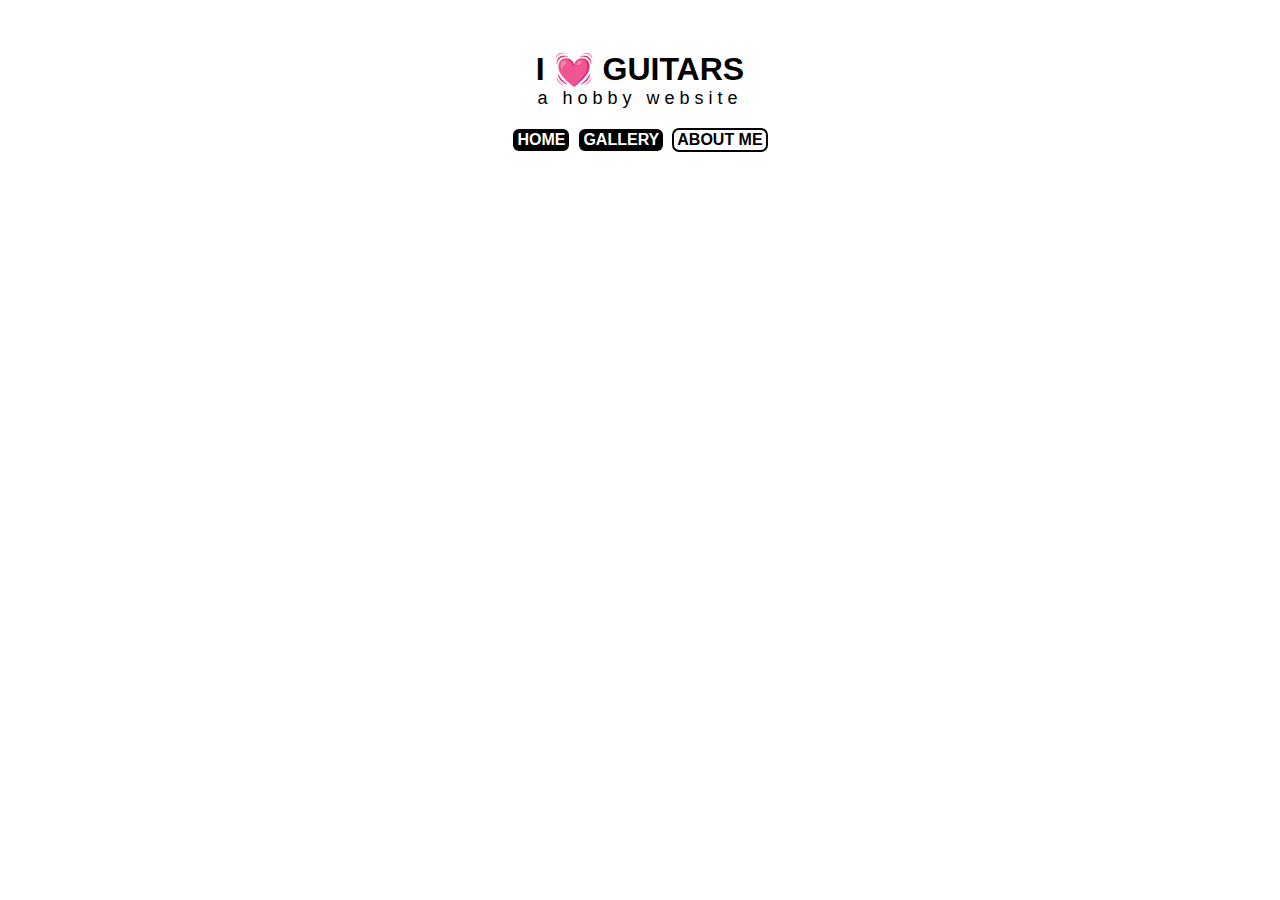
==== about-me.html @ e44a51f4 "initial commit" ====
<!DOCTYPE html>
<html lang="en">
<head>
  <meta charset="UTF-8">
  <meta name="viewport" content="width=device-width, initial-scale=1.0">
  <link rel="stylesheet" href="style.css">
  <title>Gallery</title>
</head>
<body>
  <header>
    <div id="header-logo">
      <h1>I &#128147; GUITARS</h1>
      <p>a hobby website</p>
    </div>
    <nav>
      <a href="./index.html">HOME</a>
      <a href="./gallery.html">GALLERY</a>
      <a data-current="true" href="#">ABOUT ME</a>
    </nav>
  </header>
</body>
</html>
---- style.css ----
* {
  box-sizing: border-box;
  font-family: 'Segoe UI', Tahoma, Geneva, Verdana, sans-serif;
}

h1, h2, h3, h4, h5, h6, p {
  margin: 0;
}

body {
  margin: 0;
}

header {
  width: 100%;
  height: 200px;
  display: flex;
  flex-direction: column;
  justify-content: center;
  align-items: center;
  gap: 20px;
}

#header-logo {
  display: flex;
  flex-direction: column;
  align-items: center;
}

#header-logo > h1 {
  user-select: none;
}

#header-logo > p {
  font-size: 18px;
  letter-spacing: 5px;
  user-select: none;
}

header > nav {
  display: flex;
  gap: 10px;
}

header > nav > a {
  text-decoration: none;
  color: white;
  background: black;
  padding: 2px 4px;
  border-radius: 6px;
  font-weight: bold;
}

header > nav > a[data-current="true"] {
  text-decoration: none;
  color: black;
  background: transparent;
  padding: 2px 4px;
  outline: 2px solid black;
  outline-offset: -1px;
  border-radius: 6px;
  font-weight: bold;
}
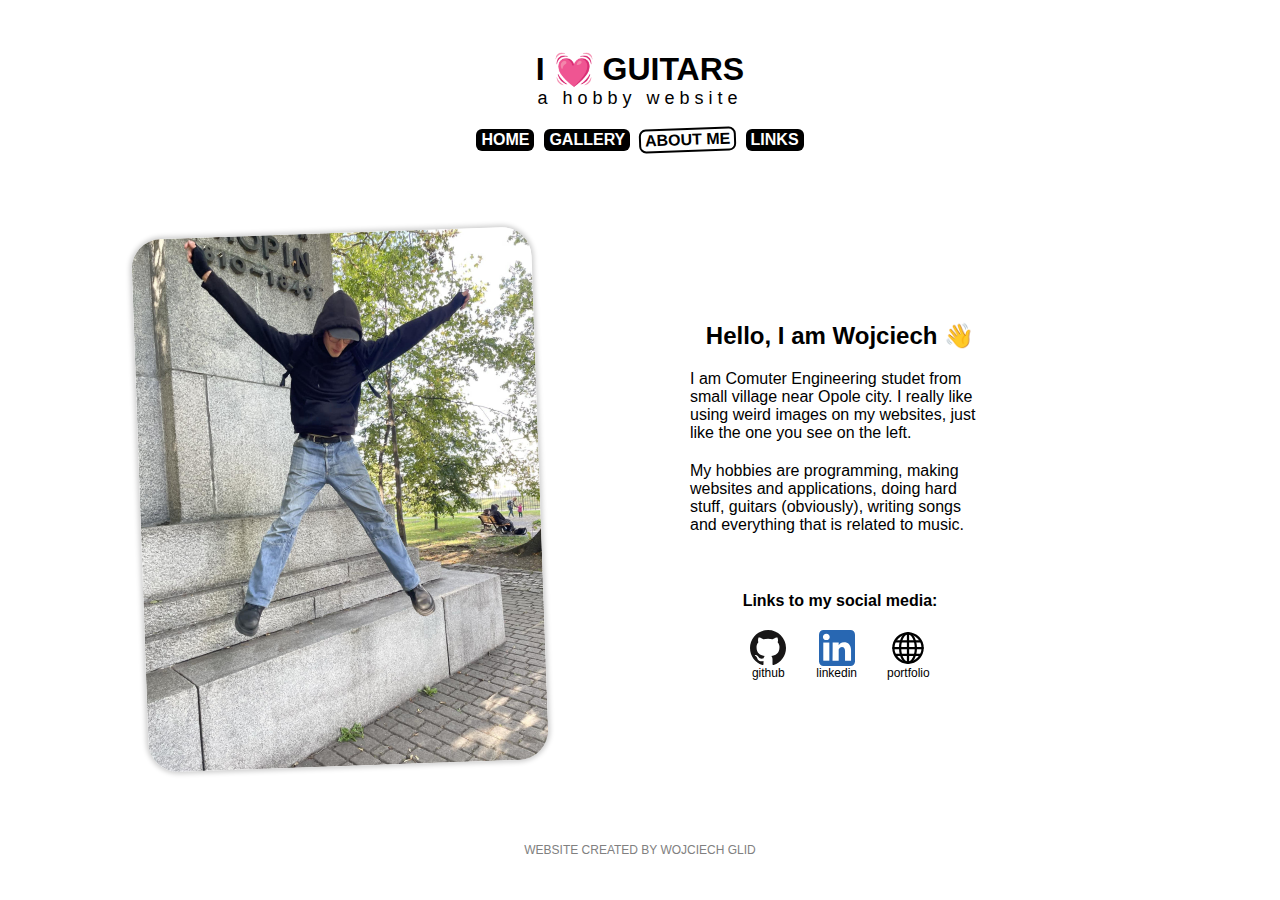
==== commit 360a521e: "first version of website" ====
--- a/about-me.html
+++ b/about-me.html
@@ -4,7 +4,7 @@
   <meta charset="UTF-8">
   <meta name="viewport" content="width=device-width, initial-scale=1.0">
   <link rel="stylesheet" href="style.css">
-  <title>Gallery</title>
+  <title>About Me</title>
 </head>
 <body>
   <header>
@@ -14,9 +14,37 @@
     </div>
     <nav>
       <a href="./index.html">HOME</a>
-      <a href="./gallery.html">GALLERY</a>
+      <a href="./gallery/gallery.html">GALLERY</a>
       <a data-current="true" href="#">ABOUT ME</a>
+      <a href="./links.html">LINKS</a>
     </nav>
   </header>
+  <div id="about-me-wrapper">
+    <img id="my-image" src="./images/me.jpg" alt="me">
+    <section id="about-me">
+      <h2>Hello, I am Wojciech 👋</h2>
+      <p>I am Comuter Engineering studet from small village near Opole city. I really like using weird images on my websites, just like the one you see on the left.</p>
+      <p>My hobbies are programming, making websites and applications, doing hard stuff, guitars (obviously), writing songs and everything that is related to music.</p>
+      <br>
+      <h4>Links to my social media:</h4>
+      <section id="social-media">
+        <a target="_blank" class="social-media-icon" href="https://github.com/wojnet">
+          <img src="./images/icons/github.svg" alt="github">
+          <p>github</p>
+        </a>
+        <a target="_blank" class="social-media-icon" href="https://pl.linkedin.com/in/wojciech-glid-49898a222">
+          <img src="./images/icons/linkedin.svg" alt="linkedin">
+          <p>linkedin</p>
+        </a>
+        <a target="_blank" class="social-media-icon" href="https://wojciechglid.vercel.app/">
+          <img src="./images/icons/website.svg" alt="website">
+          <p>portfolio</p>
+        </a>
+      </section>
+    </section>
+  </div>
+  <footer>
+    <p>WEBSITE CREATED BY WOJCIECH GLID</p>
+  </footer>
 </body>
 </html>--- a/style.css
+++ b/style.css
@@ -9,6 +9,7 @@
 
 body {
   margin: 0;
+  min-height: 100vh;
 }
 
 header {
@@ -46,18 +47,246 @@
   text-decoration: none;
   color: white;
   background: black;
-  padding: 2px 4px;
-  border-radius: 6px;
-  font-weight: bold;
-}
-
-header > nav > a[data-current="true"] {
-  text-decoration: none;
-  color: black;
-  background: transparent;
-  padding: 2px 4px;
-  outline: 2px solid black;
+  padding: 2px 5px;
+  outline: 2px solid transparent;
   outline-offset: -1px;
   border-radius: 6px;
   font-weight: bold;
+  user-select: none;
+  transition: all 200ms ease;
+}
+
+header > nav > a:hover {
+  color: black;
+  background: transparent;
+  outline: 2px solid black;
+  outline-offset: -1px;
+  transform: rotateZ(-2deg);
+}
+
+header > nav > a[data-current="true"] {
+  text-decoration: none;
+  color: black;
+  background: transparent;
+  padding: 2px 5px;
+  outline: 2px solid black;
+  outline-offset: -1px;
+  transform: rotateZ(-2deg);
+  border-radius: 6px;
+  font-weight: bold;
+  user-select: none;
+}
+
+main {
+  width: 100%;
+  max-width: 500px;
+  min-height: calc(100vh - 300px);
+  display: flex;
+  flex-direction: column;
+  align-items: center;
+  padding-top: 50px;
+  margin-inline: auto;
+  gap: 5px;
+}
+
+details {
+  width: 100%;
+  user-select: none;
+  margin-bottom: 20px;
+}
+
+details > p {
+  text-indent: 25px;
+  margin-top: 10px;
+  font-style: italic;
+  color: #666;
+  margin-bottom: 10px;
+}
+
+details > img {
+  width: 100%;
+  margin-bottom: 10px;
+}
+
+#guitar-emoji {
+  font-size: 42px;
+  margin-bottom: 50px;
+  animation: pulse 3s ease-in-out infinite;
+}
+
+#gallery-wrapper {
+  width: 100%;
+  display: flex;
+  flex-direction: column;
+  align-items: center;
+  margin-top: 50px;
+  margin-inline: auto;
+  gap: 20px;
+}
+
+#gallery-wrapper > p {
+  max-width: 300px;
+  text-align: center;
+  letter-spacing: 1px;
+  margin-bottom: 20px;
+}
+
+#gallery {
+  width: 100%;
+  max-width: 1000px;
+  column-count: 3;
+  column-gap: 20px;
+  padding: 10px;
+}
+
+.gallery-item {
+  width: 100%;
+  display: inline-block;
+  margin-bottom: 15px;
+}
+
+.gallery-item > img {
+  display:block;
+  width: 100%;
+  border-radius: 15px;
+  user-select: none;
+  -webkit-user-drag: none;
+  transition: all 300ms ease;
+  z-index: 0;
+}
+
+.gallery-item > img:hover {
+  transform: scale(1.03) rotateZ(1deg);
+  cursor: pointer;
+  z-index: 10;
+}
+
+#about-me-wrapper {
+  width: 100%;
+  max-width: 1000px;
+  height: calc(100vh - 300px);
+  display: flex;
+  justify-content: space-between;
+  align-items: center;
+  margin-inline: auto;
+}
+
+#my-image {
+  width: 40%;
+  border-radius: 30px;
+  box-shadow: 0 0 5px 2px #0003;
+  transform: rotate(-2deg);
+  user-select: none;
+  -webkit-user-drag: none;
+}
+
+#about-me {
+  flex-grow: 1;
+  display: flex;
+  flex-direction: column;
+  align-items: center;
+  gap: 20px;
+}
+
+#about-me > p {
+  max-width: 300px;
+}
+
+#social-media {
+  width: 100%;
+  height: 48px;
+  display: flex;
+  justify-content: center;
+  gap: 30px;
+}
+
+.social-media-icon {
+  display: flex;
+  flex-direction: column;
+  align-items: center;
+  text-decoration: none;
+  font-size: 12px;
+  transition: all 300ms ease;
+}
+
+.social-media-icon:hover {
+  transform: scale(0.95);
+  opacity: 0.9;
+}
+
+.social-media-icon > img {
+  width: 36px;
+  height: 36px;
+}
+
+.social-media-icon > p {
+  color: black;
+}
+
+#links-wrapper {
+  width: 100%;
+  max-width: 1000px;
+  min-height: calc(100vh - 300px);
+  display: flex;
+  flex-direction: column;
+  align-items: center;
+  padding-top: 50px;
+  margin-inline: auto;
+}
+
+#links-wrapper > ul {
+  max-width: 500px;
+  list-style: none;
+  display: flex;
+  flex-direction: column;
+  align-items: flex-start;
+  padding: 0;
+}
+
+#links-wrapper > ul > a {
+  line-height: 28px;
+  text-decoration: none;
+  color: #666;
+  cursor: pointer;
+  transition: all 300ms ease;
+}
+
+#links-wrapper > ul > a:hover {
+  color: black;
+  transform: translateX(5px);
+}
+
+footer {
+  width: 100%;
+  height: 100px;
+  display: flex;
+  justify-content: center;
+  align-items: center;
+}
+
+footer > p {
+  font-size: 12px;
+  color: gray;
+}
+
+@media only screen and (max-width: 800px) {
+  #gallery {
+    column-count: 2;
+  }
+}
+
+@media only screen and (max-width: 500px) {
+  #gallery {
+    column-count: 1;
+  }
+}
+
+@keyframes pulse {
+  0% {
+    transform: scale(1) rotate(10deg);
+  } 50% {
+    transform: scale(1.2) rotate(0deg);
+  } 100% {
+    transform: scale(1) rotate(10deg);
+  }
 }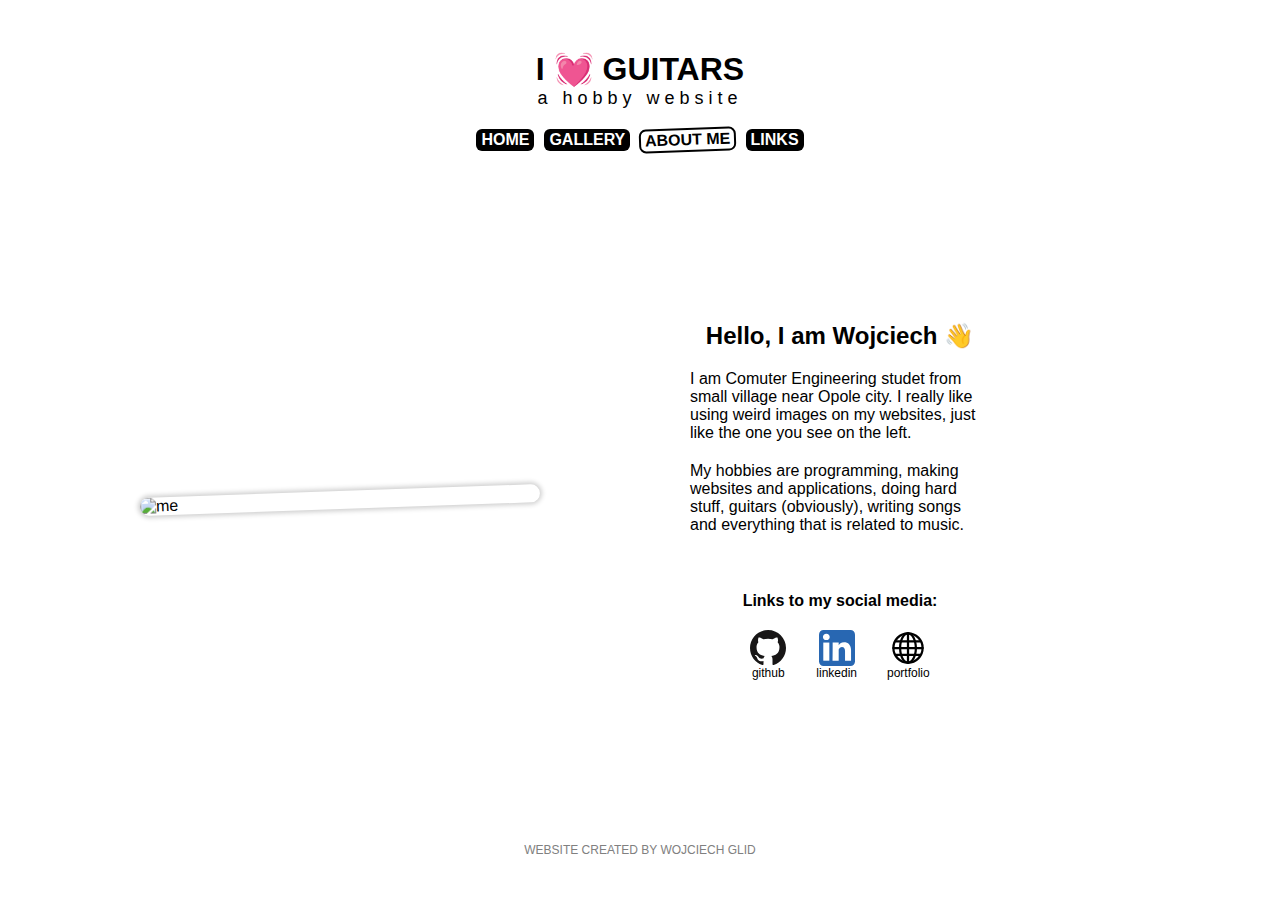
==== commit 0e5fb8ea: "added my photo to uploadthing" ====
--- a/about-me.html
+++ b/about-me.html
@@ -20,7 +20,7 @@
     </nav>
   </header>
   <div id="about-me-wrapper">
-    <img id="my-image" src="./images/me.jpg" alt="me">
+    <img id="my-image" src="https://utfs.io/f/9TgHbbBJXUDdpvE5U4V0BjZbAQszCPyflXoxurqFnVUL1vhT" alt="me">
     <section id="about-me">
       <h2>Hello, I am Wojciech 👋</h2>
       <p>I am Comuter Engineering studet from small village near Opole city. I really like using weird images on my websites, just like the one you see on the left.</p>
--- a/style.css
+++ b/style.css
@@ -243,7 +243,7 @@
   padding: 0;
 }
 
-#links-wrapper > ul > a {
+.link {
   line-height: 28px;
   text-decoration: none;
   color: #666;
@@ -251,7 +251,7 @@
   transition: all 300ms ease;
 }
 
-#links-wrapper > ul > a:hover {
+.link:hover {
   color: black;
   transform: translateX(5px);
 }
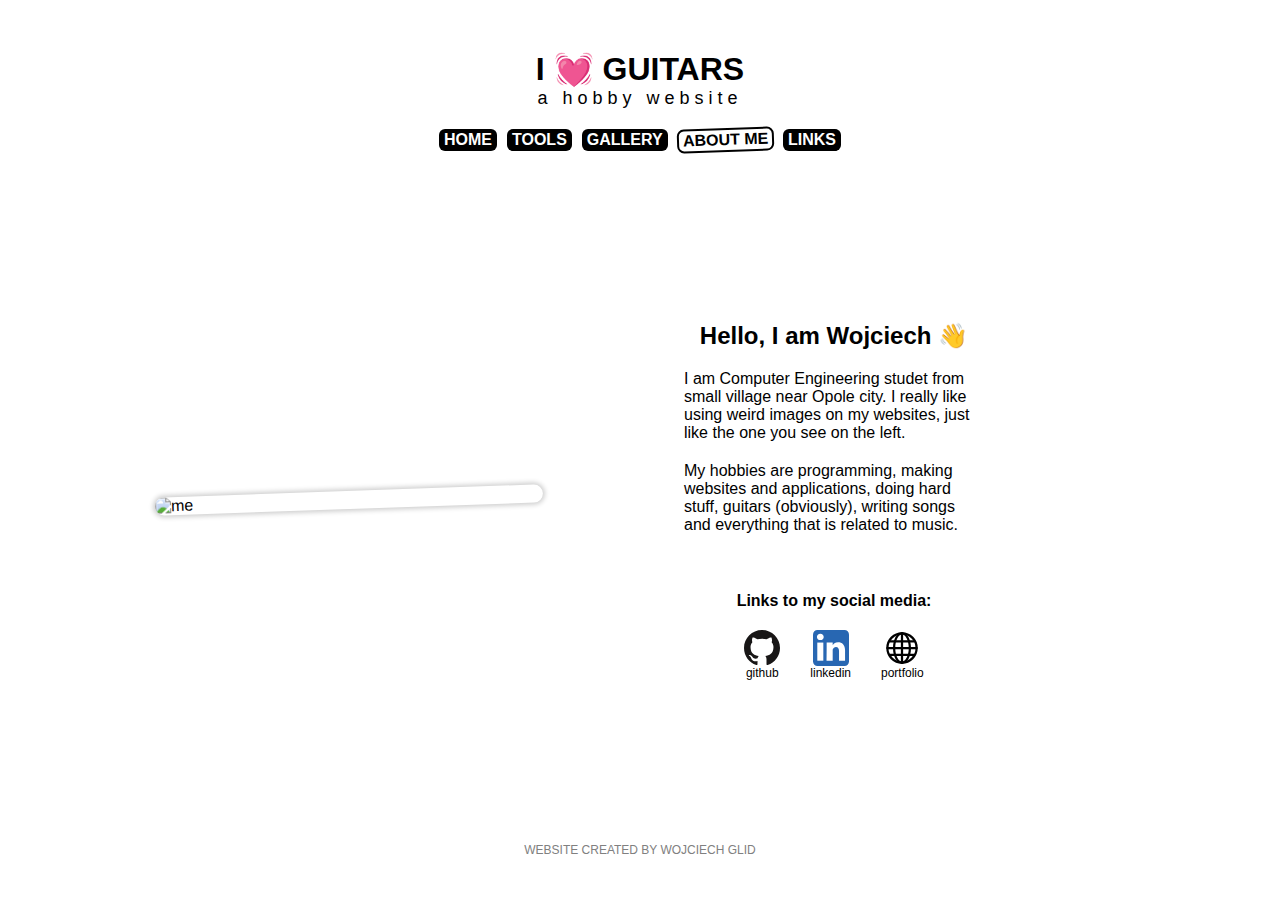
==== commit 1586f52e: "added php, tools page with form and gallery show image functionality" ====
--- a/about-me.html
+++ b/about-me.html
@@ -14,6 +14,7 @@
     </div>
     <nav>
       <a href="./index.html">HOME</a>
+      <a href="./tools.php">TOOLS</a>
       <a href="./gallery/gallery.html">GALLERY</a>
       <a data-current="true" href="#">ABOUT ME</a>
       <a href="./links.html">LINKS</a>
@@ -23,7 +24,7 @@
     <img id="my-image" src="https://utfs.io/f/9TgHbbBJXUDdpvE5U4V0BjZbAQszCPyflXoxurqFnVUL1vhT" alt="me">
     <section id="about-me">
       <h2>Hello, I am Wojciech 👋</h2>
-      <p>I am Comuter Engineering studet from small village near Opole city. I really like using weird images on my websites, just like the one you see on the left.</p>
+      <p>I am Computer Engineering studet from small village near Opole city. I really like using weird images on my websites, just like the one you see on the left.</p>
       <p>My hobbies are programming, making websites and applications, doing hard stuff, guitars (obviously), writing songs and everything that is related to music.</p>
       <br>
       <h4>Links to my social media:</h4>
--- a/style.css
+++ b/style.css
@@ -169,6 +169,7 @@
   justify-content: space-between;
   align-items: center;
   margin-inline: auto;
+  padding-inline: 15px;
 }
 
 #my-image {
@@ -254,6 +255,69 @@
 .link:hover {
   color: black;
   transform: translateX(5px);
+}
+
+#tools-wrapper {
+  width: 100%;
+  max-width: 300px;
+  min-height: calc(100vh - 300px);
+  display: flex;
+  flex-direction: column;
+  align-items: center;
+  padding-top: 50px;
+  margin-inline: auto;
+  gap: 5px;
+  text-align: center;
+}
+
+#tools-wrapper > form {
+  display: flex;
+  flex-direction: column;
+  align-items: center;
+}
+
+#time-signature {
+  display: flex;
+  align-items: center;
+  gap: 5px;
+}
+
+#bars {
+  width: 70px;
+}
+
+#time-signature > input[type="number"] {
+  width: 40px;
+}
+
+#image-box {
+  display: none;
+  position: relative;
+  z-index: 1000;
+  user-select: none;
+}
+
+#image-overlay {
+  width: 100%;
+  height: 100vh;
+  position: fixed;
+  left: 0;
+  top: 0;
+  right: 0;
+  bottom: 0;
+  background: #000A;
+  display: flex;
+  justify-content: center;
+  align-items: center;
+  backdrop-filter: blur(2px);
+  transition: all 3s ease;
+}
+
+#overlay-image {
+  max-height: 80%;
+  max-width: 80%;
+  border-radius: 20px;
+  box-shadow: 0 0 50px #0004;
 }
 
 footer {
